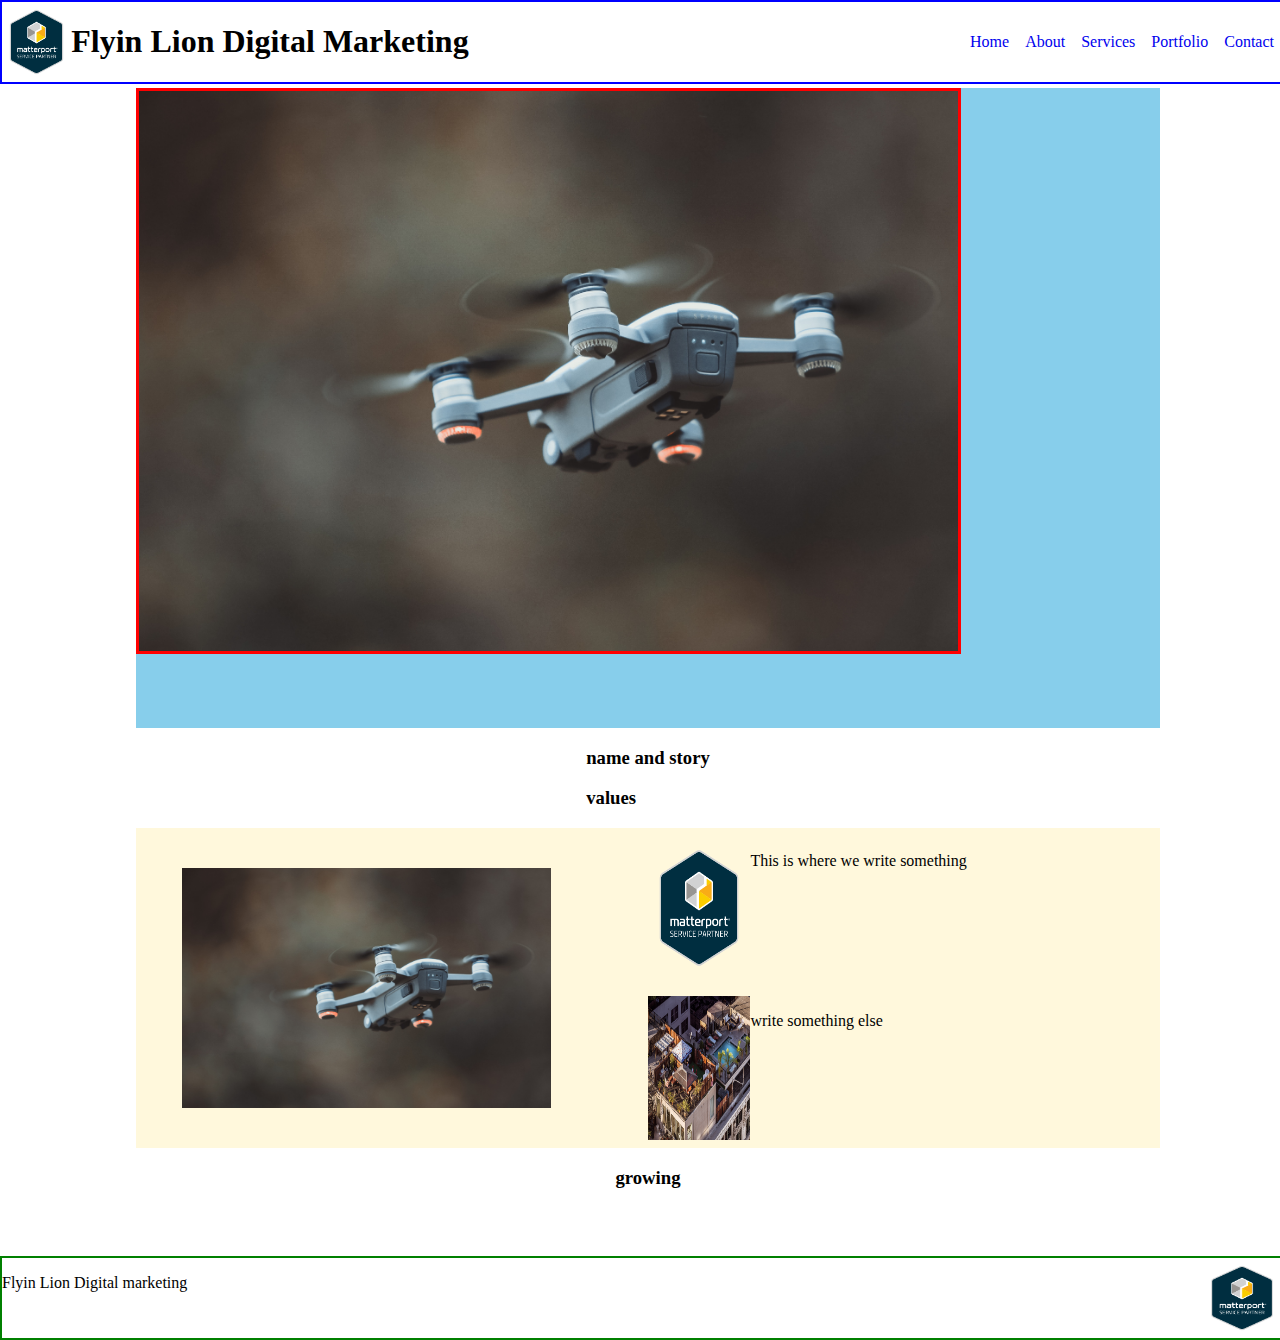
==== index.html @ 1e9777b6 "I have one day to finish this website" ====
<!DOCTYPE html>
<html lang="en" dir="ltr">
  <head>
    <meta charset="utf-8">
    <title>Flyin Lion Digital Marketing</title>
    <link rel="stylesheet" href="resources/style.css">
  </head>

  <body>
    <header>
      <div class="logohead">
        <img src="./resources/images/msplogo.png" alt="">
        <h1>Flyin Lion Digital Marketing</h1>
      </div>
      <nav>
        <a href="./index.html">Home</a>
        <a href="./about.html">About</a>
        <a href="./services.html">Services</a>
        <a href="./portfolio.html">Portfolio</a>
        <a href="./contact.html">Contact</a>
      </nav>
    </header>
    <div class="banner">
      <div class="slideshow" >
        <img class="mySlides" src="./resources/images/camera-drone-flying-724921.jpg" style="width:100%">
        <img class="mySlides" src="./resources/images/building-downtown-house-36362.jpg" style="width:100%">
        <img class="mySlides" src="./resources/images/beautifuldrive.jpg" style="width:100%">
      </div>

  <script>
  var myIndex = 0;
  carousel();

  function carousel() {
      var i;
      var x = document.getElementsByClassName("mySlides");
      for (i = 0; i < x.length; i++) {
         x[i].style.display = "none";
      }
      myIndex++;
      if (myIndex > x.length) {myIndex = 1}
      x[myIndex-1].style.display = "block";
      setTimeout(carousel, 2000); // Change image every 2 seconds
  }
  </script>
    </div>
    <div class="about">
      <h3>name and story</h3>
      <h3>values</h3>
    </div>
    <div class="services">
      <div class="servleft">
        <img src="./resources/images/camera-drone-flying-724921.jpg" alt="">

      </div>
      <div class="servright">
        <div class="node">
          <img src="./resources/images/msplogo.png" alt="">
          <p>This is where we write something</p>
        </div>
        <div class="node">
          <img src="./resources/images/building-downtown-house-36362.jpg" alt="">
          <p>write something else</p>
        </div>
      </div>

    </div>
    <div class="portfolio">
      <h3>growing</h3>
    </div>
    <div class="contact">

    </div>
  </body>
  <footer>
    <p>Flyin Lion Digital marketing</p>
    <img src="./resources/images/msplogo.png" alt="">
  </footer>


</html>
---- resources/style.css ----
header {position: fixed;
  width: 100%;
  display: flex;
  flex-direction: row;
  justify-content: space-between;
  height: 80px;
  border: 2px solid blue;
  background-color: white;
  z-index: 1;
  top: 0px;
  left: 0px;}

  header img{height: 80px;
  }

  .logohead{display: flex;
  flex-direction: row;}


  nav {display: flex;
  flex-direction: row;
  align-items: center;}

  a {text-decoration: none;
  margin: .5em;}






body{display: flex;
  flex-direction: column;
  align-items: center;
  position: relative;
  left: 0px;
  width: 100%;
  top: 80px;}


  .banner{position: relative;
    top: 0px;
    left: 0px;
    height: 40em;
    width: 80%;
    background-color: SkyBlue;}

    .slideshow{
      width:80%;
      height: 35em;
      border: 3px red solid;
      object-fit: contain;
    }

    .slideshow img{
      width: 100%;
      height: 100%;
      object-fit: cover;}


/* this is temporary */

  .webdesign{display: flex;
    flex-direction: column;}

  .webdesign  img{border: 3px solid black;
    margin-bottom: 3em;
    height: 45em;}

  .box{display: flex;
    width: 90%;
    position: relative;
    top: 8px;
    z-index: 0;
    justify-content: space-around;
    margin-bottom: 5em;}


  .polaroid{display: flex;
    flex-direction: column;
    width: 22.4em;
    height: 27.2em;
    padding-left: 1.2em;
    padding-right: 1.2em;
    padding-top: 1.6em;
    align-items: center;
    box-shadow: -.5em .5em 2em grey;
    transition: transform .5s;
    }


    .polaroid iframe, .polaroid img{
      width: 20em;
      height: 20em;
      }

    .polotext{width: 20em;
      height: 6em;}

    .polaroid:hover{
      transform: scale(1.1);
    }


  box2{display: flex;
    position: relative;
    top: 80px;
}


  .services{display: flex;
    justify-content: space-between;
    background-color: cornsilk;
    height: 20em;
    width: 80%;}

  .servleft{display: flex;
    align-items: center;
    justify-content: center;
    width: 45%;}

  .servleft img{width: 80%;}

  .servright{display: flex;
    flex-direction: column;
    width: 50%;
    justify-content: space-around;
    }

  .node{display: flex;
    flex-direction: row;
    height: 9em;}

  .node img{width: 20%;
    }

  footer{display: flex;
    flex-direction: row;
    position: relative;
    justify-content: space-between;
    width: 100%;
    height: 5em;
    border: green solid 2px;
    margin-top: 3em;
    left: -6px;  }

  footer img{
    width:5em;
    height: 5em;}
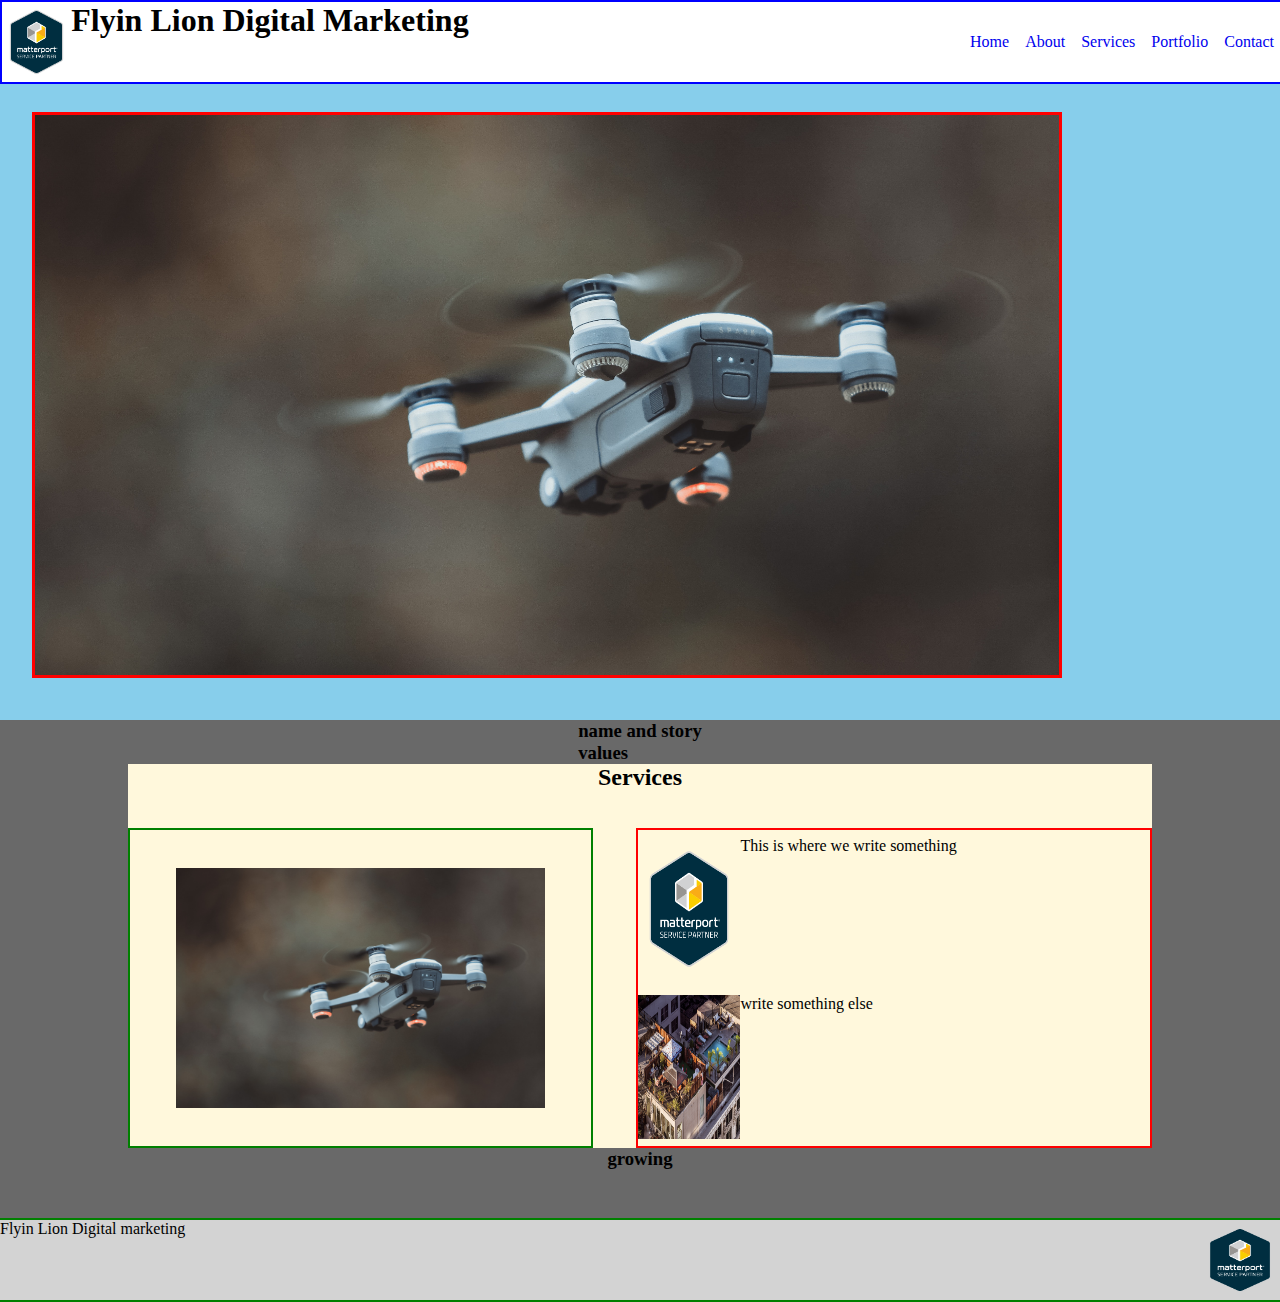
==== commit 54418c8f: "doing a little bit more" ====
--- a/index.html
+++ b/index.html
@@ -27,47 +27,57 @@
         <img class="mySlides" src="./resources/images/beautifuldrive.jpg" style="width:100%">
       </div>
 
-  <script>
-  var myIndex = 0;
-  carousel();
+      <script>
+        var myIndex = 0;
+        carousel();
 
-  function carousel() {
-      var i;
-      var x = document.getElementsByClassName("mySlides");
-      for (i = 0; i < x.length; i++) {
-         x[i].style.display = "none";
-      }
-      myIndex++;
-      if (myIndex > x.length) {myIndex = 1}
-      x[myIndex-1].style.display = "block";
-      setTimeout(carousel, 2000); // Change image every 2 seconds
-  }
-  </script>
+        function carousel() {
+          var i;
+          var x = document.getElementsByClassName("mySlides");
+          for (i = 0; i < x.length; i++) {
+            x[i].style.display = "none";
+          }
+          myIndex++;
+          if (myIndex > x.length) {myIndex = 1}
+          x[myIndex-1].style.display = "block";
+          setTimeout(carousel, 2000); // Change image every 2 seconds
+        }
+      </script>
+      <div class="">
+
+      </div>
     </div>
     <div class="about">
       <h3>name and story</h3>
       <h3>values</h3>
     </div>
-    <div class="services">
-      <div class="servleft">
-        <img src="./resources/images/camera-drone-flying-724921.jpg" alt="">
+    <div class="box2">
+      <div class="boxtitle">
+        <h2>Services</h2>
+      </div>
+      <div class="services">
+
+        <div class="servleft">
+          <img src="./resources/images/camera-drone-flying-724921.jpg" alt="">
+
+        </div>
+        <div class="servright">
+          <div class="node">
+            <img src="./resources/images/msplogo.png" alt="">
+            <p>This is where we write something</p>
+          </div>
+          <div class="node">
+            <img src="./resources/images/building-downtown-house-36362.jpg" alt="">
+            <p>write something else</p>
+          </div>
+        </div>
 
       </div>
-      <div class="servright">
-        <div class="node">
-          <img src="./resources/images/msplogo.png" alt="">
-          <p>This is where we write something</p>
-        </div>
-        <div class="node">
-          <img src="./resources/images/building-downtown-house-36362.jpg" alt="">
-          <p>write something else</p>
-        </div>
-      </div>
-
     </div>
     <div class="portfolio">
       <h3>growing</h3>
     </div>
+    
     <div class="contact">
 
     </div>
--- a/resources/style.css
+++ b/resources/style.css
@@ -1,3 +1,6 @@
+* { margin:0; padding:0; }
+
+
 header {position: fixed;
   width: 100%;
   display: flex;
@@ -35,14 +38,15 @@
   position: relative;
   left: 0px;
   width: 100%;
-  top: 80px;}
+  top: 80px;
+  background-color: dimgrey;}
 
-
+/* homepage*/
   .banner{position: relative;
     top: 0px;
     left: 0px;
     height: 40em;
-    width: 80%;
+    width: 100%;
     background-color: SkyBlue;}
 
     .slideshow{
@@ -50,6 +54,7 @@
       height: 35em;
       border: 3px red solid;
       object-fit: contain;
+      margin: 2em;
     }
 
     .slideshow img{
@@ -57,15 +62,57 @@
       height: 100%;
       object-fit: cover;}
 
+    .box2{display: flex;
+      flex-direction: column;
+      width: 80%;
+      align-items: center;
+      background-color: cornsilk;
+        }
+
+    .boxtitle{height: 4em;
+      justify-content: center;
+      align-items: center;}
+    .services{display: flex;
+      justify-content: space-between;
+      height: 20em;
+      width: 100%;}
+
+    .servleft{display: flex;
+      align-items: center;
+      justify-content: center;
+      width: 45%;
+      border: 2px green solid;}
+
+      .servleft img{width: 80%;}
+
+      .servright{display: flex;
+        flex-direction: column;
+        width: 50%;
+        justify-content: space-around;
+        border: 2px red solid;
+        }
+
+      .node{display: flex;
+        flex-direction: row;
+        height: 9em;}
+
+      .node img{width: 20%;
+        }
+
+
 
 /* this is temporary */
 
   .webdesign{display: flex;
     flex-direction: column;}
 
-  .webdesign  img{border: 3px solid black;
-    margin-bottom: 3em;
-    height: 45em;}
+    .webdesign  img{border: 3px solid black;
+      margin-bottom: 3em;
+      height: 45em;}
+
+
+
+/*portfolio page*/
 
   .box{display: flex;
     width: 90%;
@@ -75,23 +122,23 @@
     justify-content: space-around;
     margin-bottom: 5em;}
 
-
-  .polaroid{display: flex;
-    flex-direction: column;
-    width: 22.4em;
-    height: 27.2em;
-    padding-left: 1.2em;
-    padding-right: 1.2em;
-    padding-top: 1.6em;
-    align-items: center;
-    box-shadow: -.5em .5em 2em grey;
-    transition: transform .5s;
-    }
+    .polaroid{display: flex;
+      flex-direction: column;
+      width: 22.4em;
+      height: 27.2em;
+      padding-left: 1.2em;
+      padding-right: 1.2em;
+      padding-top: 1.6em;
+      align-items: center;
+      box-shadow: -.5em .5em 2em grey;
+      transition: transform .5s;
+      }
 
 
     .polaroid iframe, .polaroid img{
       width: 20em;
       height: 20em;
+      object-fit: cover;
       }
 
     .polotext{width: 20em;
@@ -102,37 +149,6 @@
     }
 
 
-  box2{display: flex;
-    position: relative;
-    top: 80px;
-}
-
-
-  .services{display: flex;
-    justify-content: space-between;
-    background-color: cornsilk;
-    height: 20em;
-    width: 80%;}
-
-  .servleft{display: flex;
-    align-items: center;
-    justify-content: center;
-    width: 45%;}
-
-  .servleft img{width: 80%;}
-
-  .servright{display: flex;
-    flex-direction: column;
-    width: 50%;
-    justify-content: space-around;
-    }
-
-  .node{display: flex;
-    flex-direction: row;
-    height: 9em;}
-
-  .node img{width: 20%;
-    }
 
   footer{display: flex;
     flex-direction: row;
@@ -142,7 +158,7 @@
     height: 5em;
     border: green solid 2px;
     margin-top: 3em;
-    left: -6px;  }
+    background-color: lightgrey;}
 
   footer img{
     width:5em;
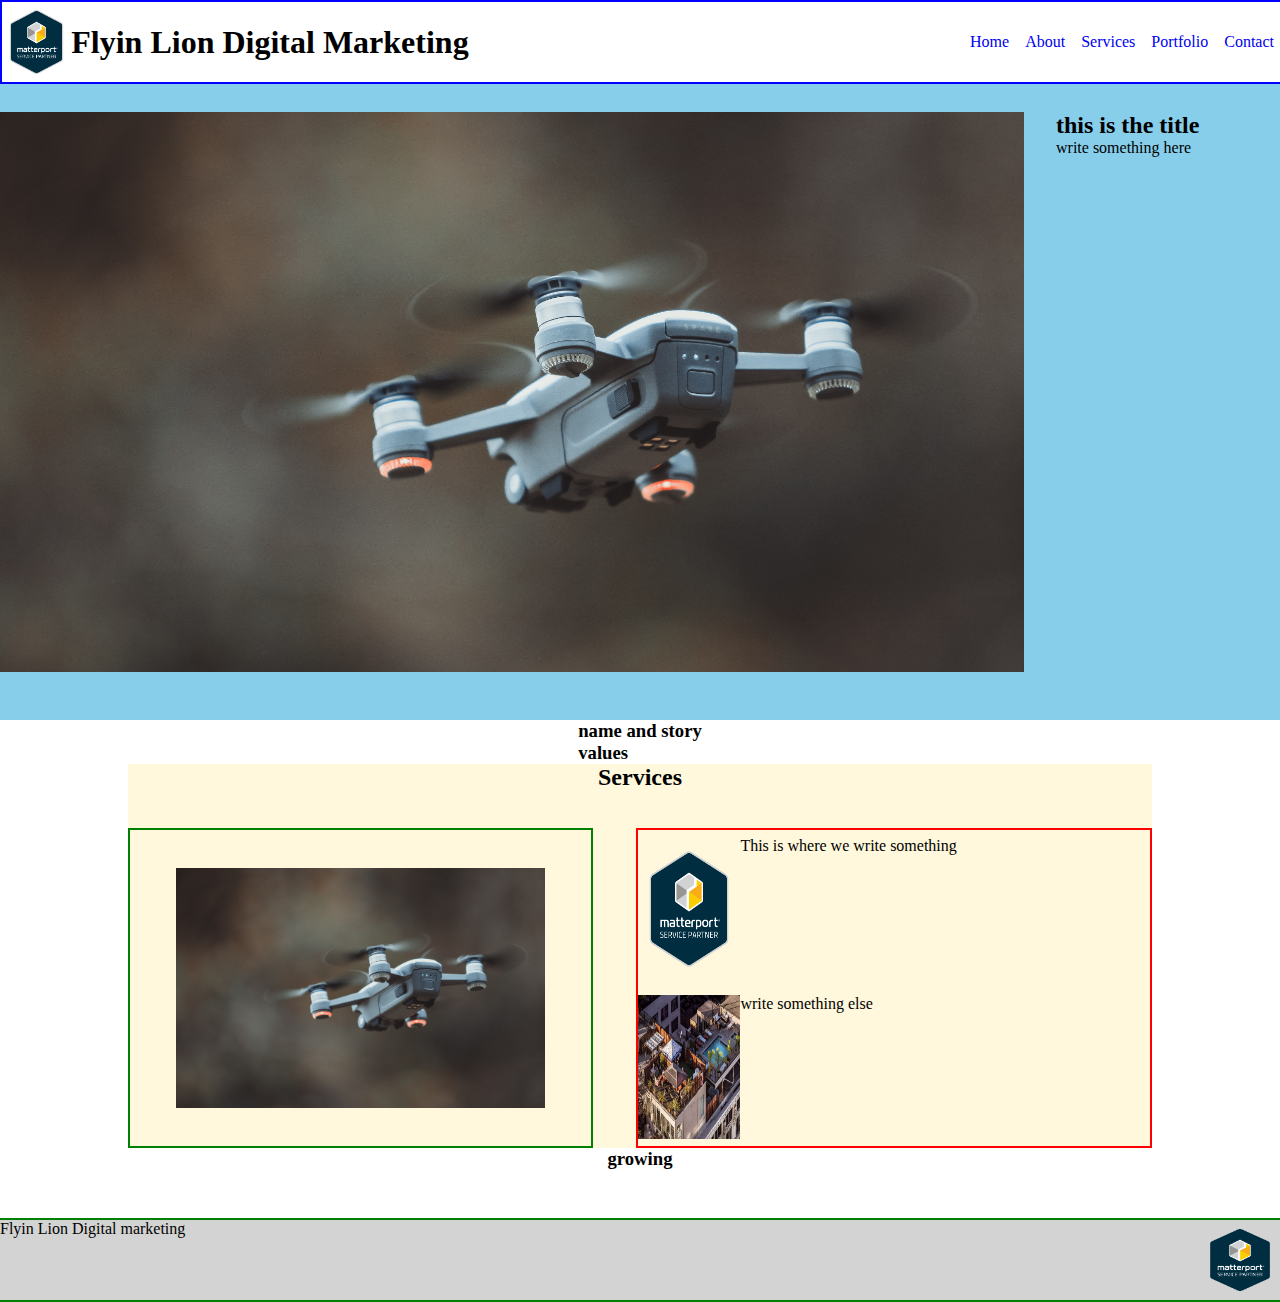
==== commit 9743ab42: "needs photos, paragraphs, some structure, typeface choice" ====
--- a/index.html
+++ b/index.html
@@ -43,9 +43,12 @@
           setTimeout(carousel, 2000); // Change image every 2 seconds
         }
       </script>
-      <div class="">
+      <div class="bnrtext">
+        <h2>this is the title</h2>
+        <p>write something here</p>
+      </div>
 
-      </div>
+
     </div>
     <div class="about">
       <h3>name and story</h3>
@@ -77,7 +80,7 @@
     <div class="portfolio">
       <h3>growing</h3>
     </div>
-    
+
     <div class="contact">
 
     </div>
--- a/resources/style.css
+++ b/resources/style.css
@@ -14,20 +14,22 @@
   left: 0px;}
 
   header img{height: 80px;
-  }
+    }
 
   .logohead{display: flex;
-  flex-direction: row;}
+    flex-direction: row;
+    align-items: center;}
 
 
   nav {display: flex;
-  flex-direction: row;
-  align-items: center;}
+    flex-direction: row;
+    align-items: center;}
 
   a {text-decoration: none;
-  margin: .5em;}
+    margin: .5em;
+    }
 
-
+  a:visited{color: black;}
 
 
 
@@ -38,24 +40,26 @@
   position: relative;
   left: 0px;
   width: 100%;
-  top: 80px;
-  background-color: dimgrey;}
+  top: 80px;}
+
 
 /* homepage*/
-  .banner{position: relative;
+  .banner{display: flex;
+    position: relative;
     top: 0px;
     left: 0px;
     height: 40em;
     width: 100%;
     background-color: SkyBlue;}
 
+    .bnrtext{margin: 2em;}
+
     .slideshow{
       width:80%;
       height: 35em;
-      border: 3px red solid;
       object-fit: contain;
-      margin: 2em;
-    }
+      margin-top: 2em;
+      margin-bottom: 2em;}
 
     .slideshow img{
       width: 100%;
@@ -72,6 +76,7 @@
     .boxtitle{height: 4em;
       justify-content: center;
       align-items: center;}
+
     .services{display: flex;
       justify-content: space-between;
       height: 20em;
@@ -114,13 +119,15 @@
 
 /*portfolio page*/
 
+
   .box{display: flex;
     width: 90%;
     position: relative;
     top: 8px;
     z-index: 0;
     justify-content: space-around;
-    margin-bottom: 5em;}
+    margin-bottom: 5em;
+    background-color: white;}
 
     .polaroid{display: flex;
       flex-direction: column;
@@ -132,6 +139,7 @@
       align-items: center;
       box-shadow: -.5em .5em 2em grey;
       transition: transform .5s;
+      background-color: white;
       }
 
 
@@ -146,7 +154,22 @@
 
     .polaroid:hover{
       transform: scale(1.1);
-    }
+      }
+
+    .banner2{display: flex;
+      height: 3em;
+      width: 80%;
+      background-color: cornsilk;
+      justify-content: center;
+      }
+
+/*Services*/
+
+  .vidnode{width:30%;}
+
+
+
+
 
 
 
@@ -160,6 +183,6 @@
     margin-top: 3em;
     background-color: lightgrey;}
 
-  footer img{
-    width:5em;
-    height: 5em;}
+    footer img{
+      width:5em;
+      height: 5em;}
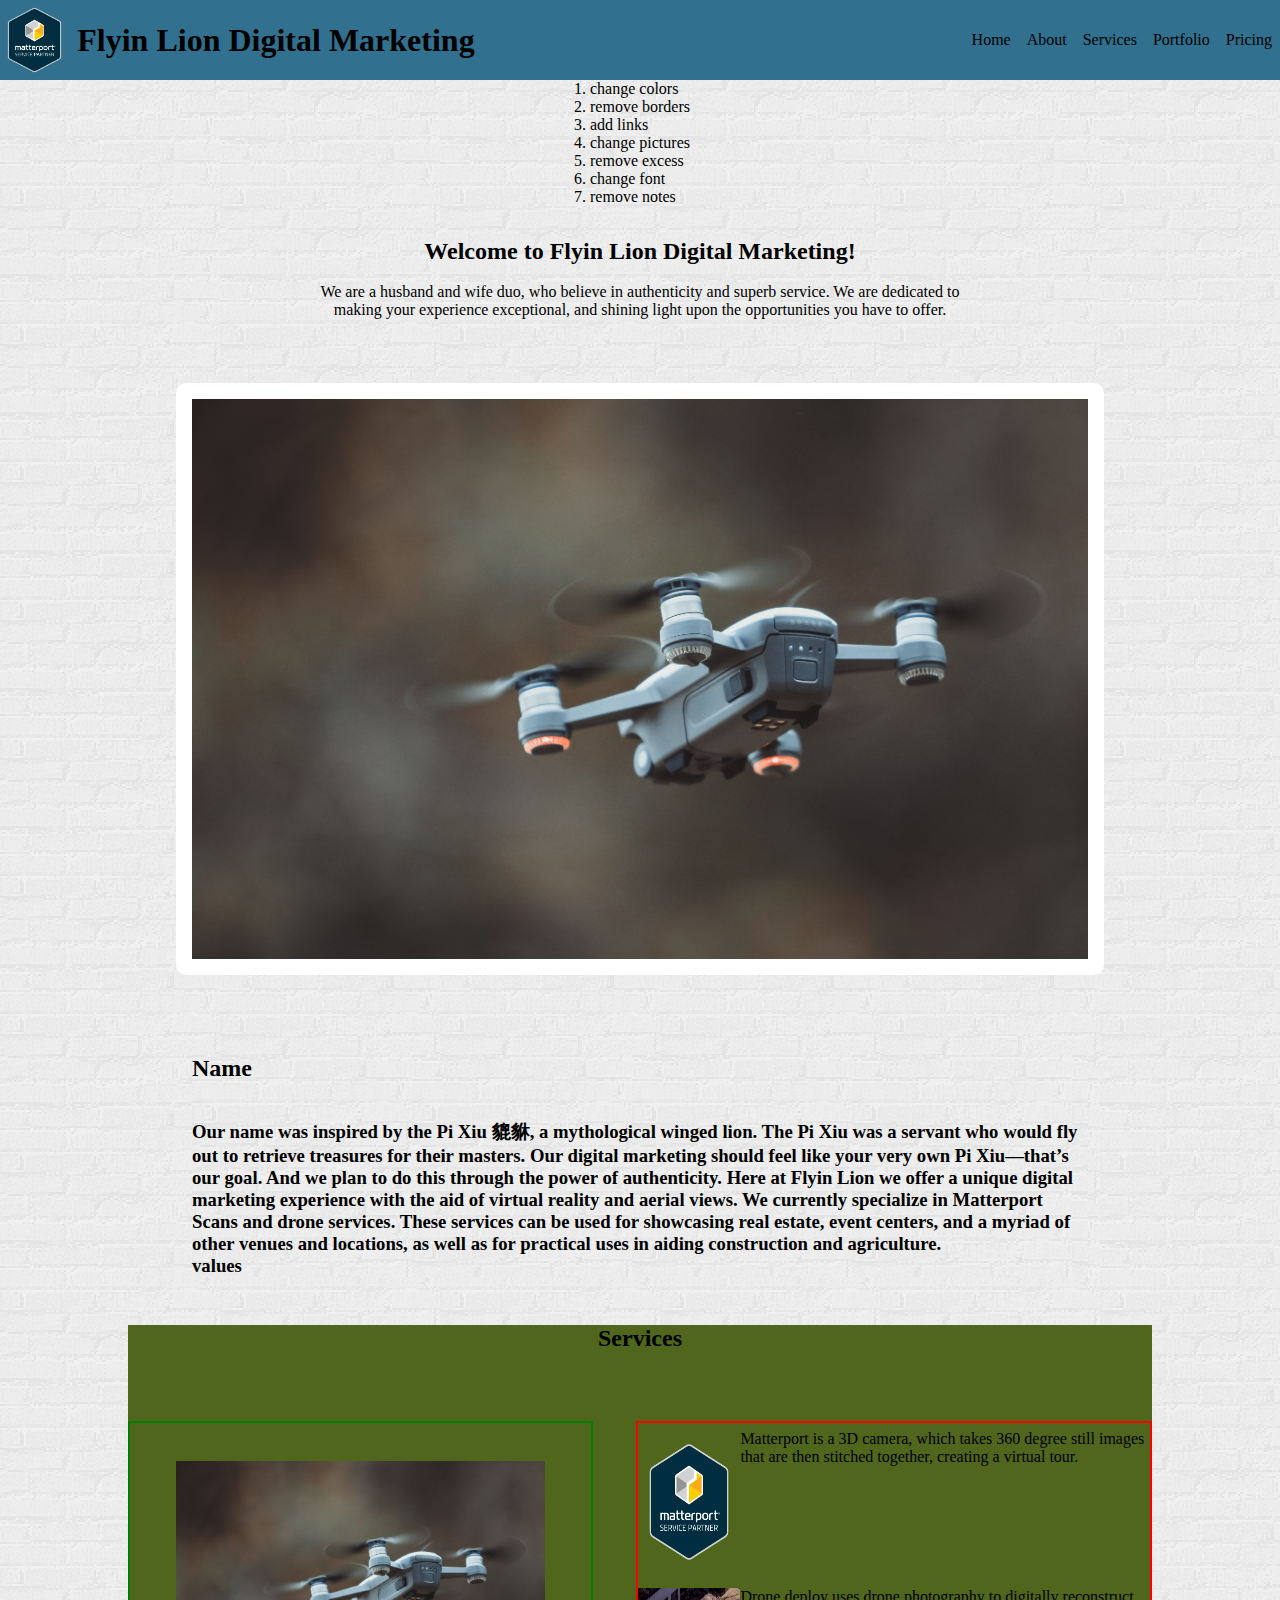
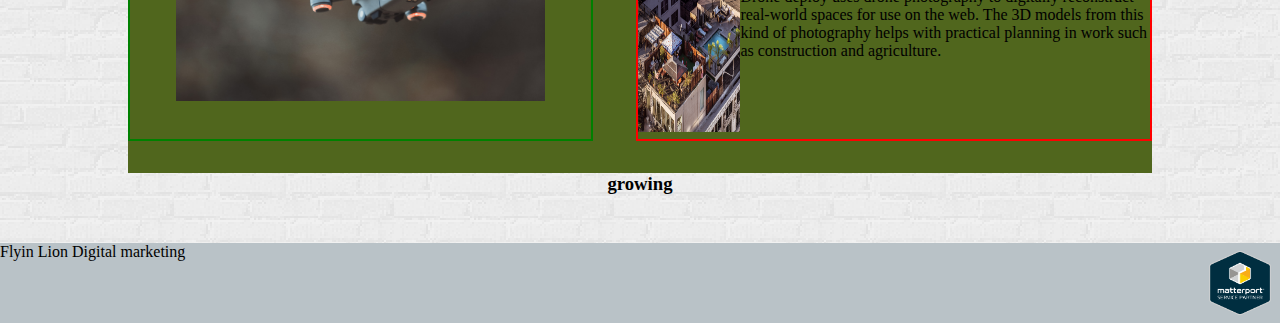
==== commit 2dcd87a1: "fix in the morning" ====
--- a/index.html
+++ b/index.html
@@ -7,20 +7,39 @@
   </head>
 
   <body>
+
     <header>
       <div class="logohead">
         <img src="./resources/images/msplogo.png" alt="">
-        <h1>Flyin Lion Digital Marketing</h1>
+        <a href="./index.html"><h1>Flyin Lion Digital Marketing</h1></a>
       </div>
       <nav>
         <a href="./index.html">Home</a>
         <a href="./about.html">About</a>
         <a href="./services.html">Services</a>
         <a href="./portfolio.html">Portfolio</a>
-        <a href="./contact.html">Contact</a>
+        <a href="./prices.html">Pricing</a>
       </nav>
     </header>
+
+    <div class="notes">
+      <ol>
+        <li>change colors</li>
+        <li>remove borders</li>
+        <li>add links</li>
+        <li>change pictures</li>
+        <li>remove excess</li>
+        <li>change font</li>
+        <li>remove notes</li>
+      </ol>
+    </div>
+
     <div class="banner">
+      <div class="bnrtext">
+        <h2>Welcome to Flyin Lion Digital Marketing!</h2>
+        <br>
+        <p>We are a husband and wife duo, who believe in authenticity and superb service. We are dedicated to making your experience exceptional, and shining light upon the opportunities you have to offer.</p>
+      </div>
       <div class="slideshow" >
         <img class="mySlides" src="./resources/images/camera-drone-flying-724921.jpg" style="width:100%">
         <img class="mySlides" src="./resources/images/building-downtown-house-36362.jpg" style="width:100%">
@@ -40,18 +59,20 @@
           myIndex++;
           if (myIndex > x.length) {myIndex = 1}
           x[myIndex-1].style.display = "block";
-          setTimeout(carousel, 2000); // Change image every 2 seconds
+          setTimeout(carousel, 4000); // Change image every 2 seconds
         }
       </script>
-      <div class="bnrtext">
-        <h2>this is the title</h2>
-        <p>write something here</p>
-      </div>
+
 
 
     </div>
     <div class="about">
-      <h3>name and story</h3>
+      <div class="boxtitle">
+        <h2>Name</h2>
+      </div>
+      <h3>Our name was inspired by the Pi Xiu 貔貅, a mythological winged lion. The Pi Xiu was a servant who would fly out to retrieve treasures for their masters. Our digital marketing should feel like your very own Pi Xiu—that’s our goal. And we plan to do this through the power of authenticity.
+        Here at Flyin Lion we offer a unique digital marketing experience with the aid of virtual reality and aerial views. We currently specialize in Matterport Scans and drone services. These services can be used for showcasing real estate, event centers, and a myriad of other venues and locations, as well as for practical uses in aiding construction and agriculture.
+      </h3>
       <h3>values</h3>
     </div>
     <div class="box2">
@@ -67,11 +88,12 @@
         <div class="servright">
           <div class="node">
             <img src="./resources/images/msplogo.png" alt="">
-            <p>This is where we write something</p>
+            <p>Matterport is a 3D camera, which takes 360 degree still images that are then stitched together, creating a virtual tour.
+            </p>
           </div>
           <div class="node">
             <img src="./resources/images/building-downtown-house-36362.jpg" alt="">
-            <p>write something else</p>
+            <p>Drone deploy uses drone photography to digitally reconstruct real-world spaces for use on the web. The 3D models from this kind of photography helps with practical planning in work such as construction and agriculture.</p>
           </div>
         </div>
 
--- a/resources/style.css
+++ b/resources/style.css
@@ -7,8 +7,7 @@
   flex-direction: row;
   justify-content: space-between;
   height: 80px;
-  border: 2px solid blue;
-  background-color: white;
+  background-color: #31708E;
   z-index: 1;
   top: 0px;
   left: 0px;}
@@ -30,7 +29,8 @@
     }
 
   a:visited{color: black;}
-
+  a:link{color: black;}
+  a:hover{color: white;}
 
 
 
@@ -40,26 +40,36 @@
   position: relative;
   left: 0px;
   width: 100%;
-  top: 80px;}
+  top: 80px;
+  background-image: url("./images/brickwall_@2X.png");
+  min-height: 80%;}
 
 
 /* homepage*/
   .banner{display: flex;
+    flex-direction: column;
     position: relative;
+    align-items: center;
     top: 0px;
     left: 0px;
-    height: 40em;
     width: 100%;
-    background-color: SkyBlue;}
-
-    .bnrtext{margin: 2em;}
+    background-color: inherit;
+    justify-content: space-between;}
+
+    .bnrtext{margin: 2em;
+    width: 50%;
+    text-align: center;
+    }
 
     .slideshow{
-      width:80%;
+      width:70%;
       height: 35em;
       object-fit: contain;
+      background-color: white;
       margin-top: 2em;
-      margin-bottom: 2em;}
+      margin-bottom: 2em;
+      padding: 1em;
+      border-radius: 10px;}
 
     .slideshow img{
       width: 100%;
@@ -70,8 +80,14 @@
       flex-direction: column;
       width: 80%;
       align-items: center;
-      background-color: cornsilk;
-        }
+      background-color:#50661d;
+        }
+
+    .about{display: flex;
+      flex-direction: column;
+      width: 70%;
+      background: inherit;
+      margin: 3em;}
 
     .boxtitle{height: 4em;
       justify-content: center;
@@ -80,7 +96,8 @@
     .services{display: flex;
       justify-content: space-between;
       height: 20em;
-      width: 100%;}
+      width: 100%;
+      margin: 2em;}
 
     .servleft{display: flex;
       align-items: center;
@@ -127,7 +144,7 @@
     z-index: 0;
     justify-content: space-around;
     margin-bottom: 5em;
-    background-color: white;}
+    background-color: inherit;}
 
     .polaroid{display: flex;
       flex-direction: column;
@@ -143,32 +160,43 @@
       }
 
 
-    .polaroid iframe, .polaroid img{
-      width: 20em;
-      height: 20em;
-      object-fit: cover;
-      }
-
-    .polotext{width: 20em;
-      height: 6em;}
-
-    .polaroid:hover{
-      transform: scale(1.1);
-      }
+      .polaroid img{
+        width: 20em;
+        height: 20em;
+        object-fit: cover;
+        }
+
+      .polotext{width: 20em;
+        height: 6em;}
+
+      .polaroid:hover{
+        transform: scale(1.1);
+        }
 
     .banner2{display: flex;
       height: 3em;
       width: 80%;
-      background-color: cornsilk;
+      background-color: inherit;
       justify-content: center;
+      margin: 3em;
       }
 
 /*Services*/
 
-  .vidnode{width:30%;}
-
-
-
+  .resources{display: flex;
+    flex-direction: column;
+    justify-content: center;
+    align-items: center;}
+
+
+
+
+
+
+/*Prices*/
+
+
+  table{width: 60%;}
 
 
 
@@ -179,9 +207,10 @@
     justify-content: space-between;
     width: 100%;
     height: 5em;
-    border: green solid 2px;
     margin-top: 3em;
-    background-color: lightgrey;}
+    background-color: #b9c2c7;
+
+    }
 
     footer img{
       width:5em;
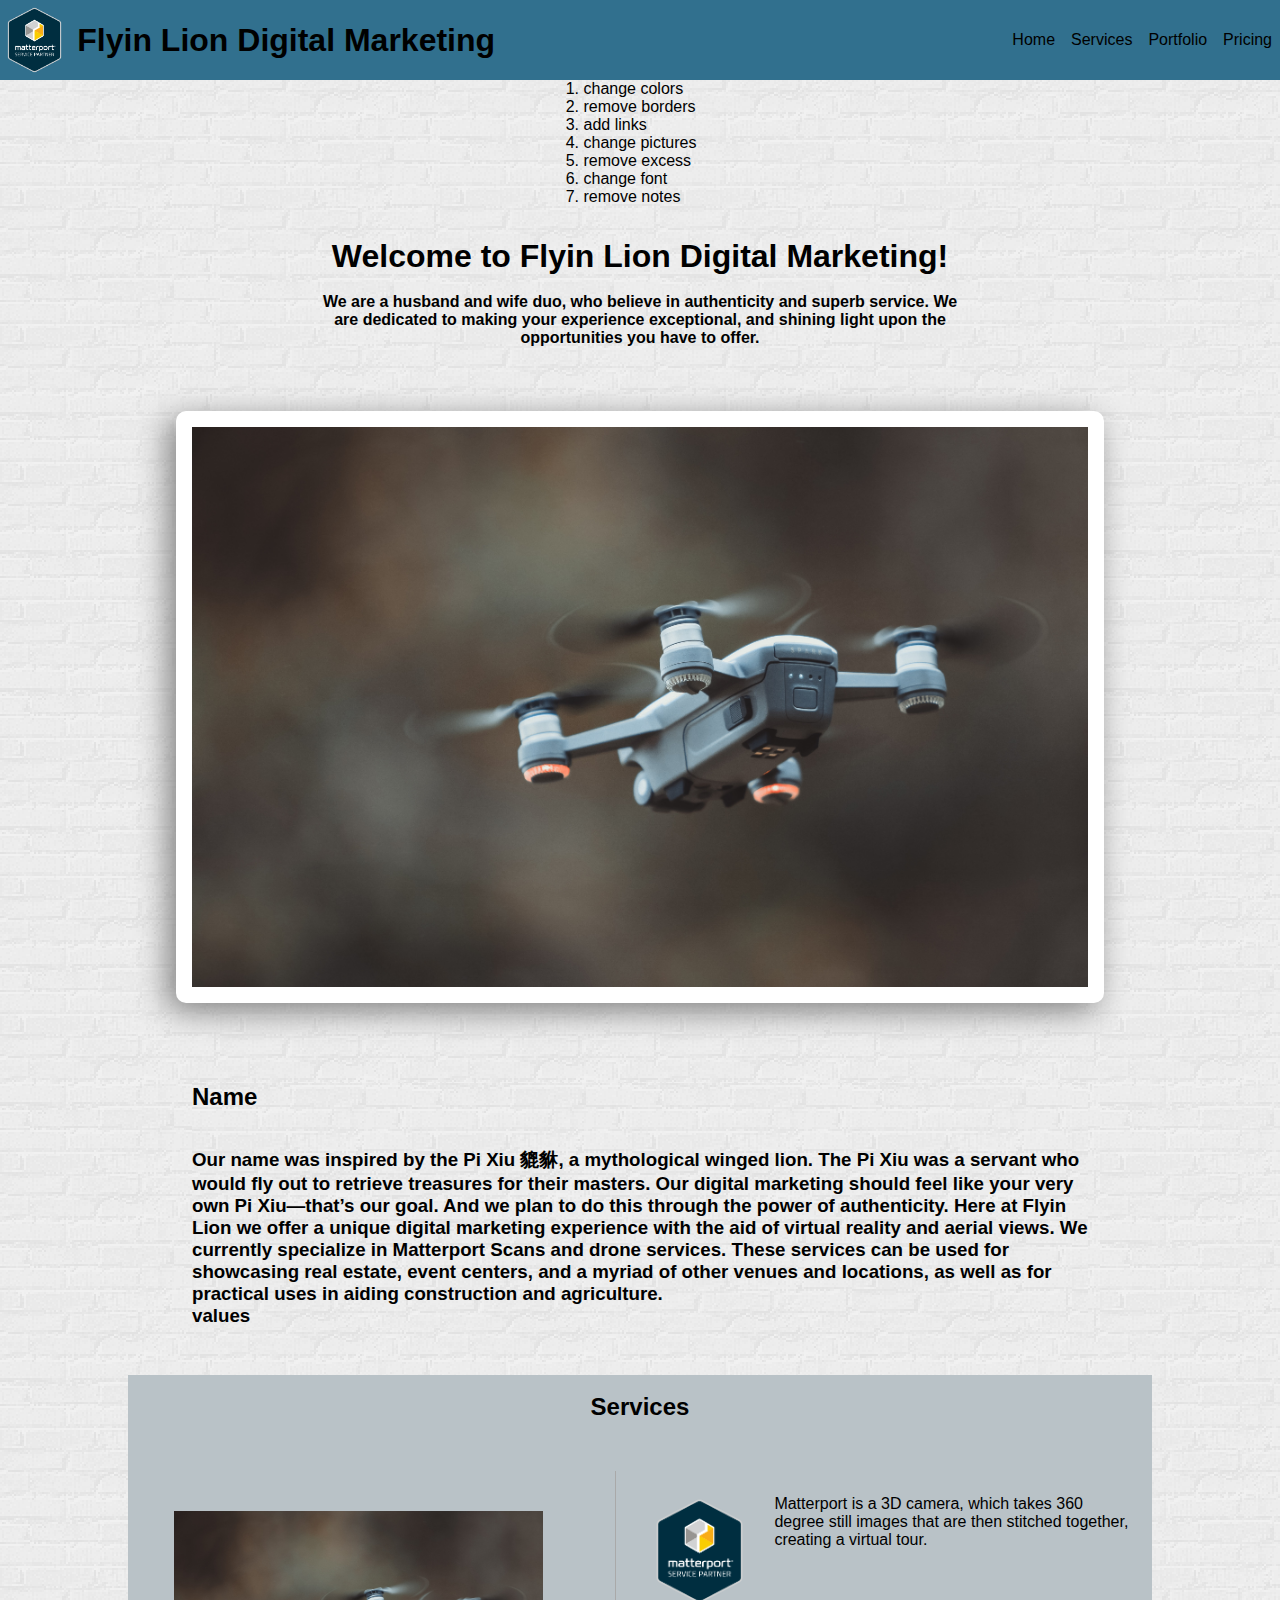
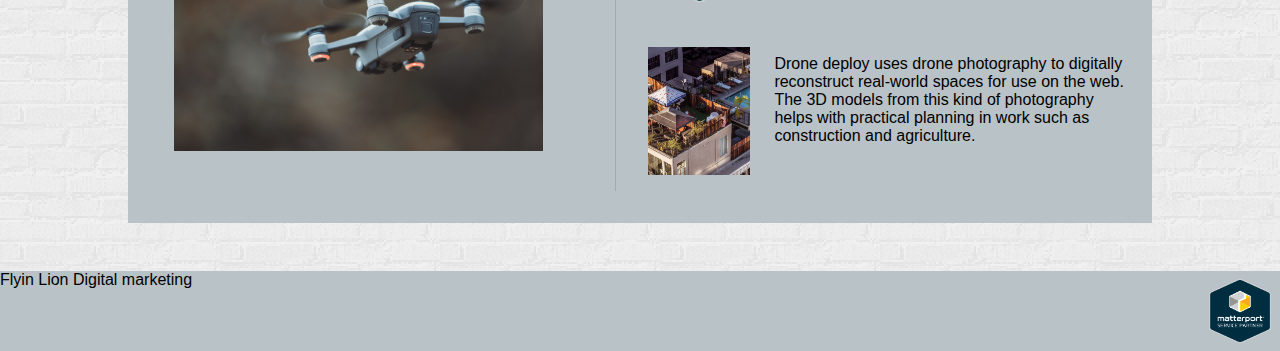
==== commit 52fc3f24: "final commit" ====
--- a/index.html
+++ b/index.html
@@ -15,7 +15,6 @@
       </div>
       <nav>
         <a href="./index.html">Home</a>
-        <a href="./about.html">About</a>
         <a href="./services.html">Services</a>
         <a href="./portfolio.html">Portfolio</a>
         <a href="./prices.html">Pricing</a>
@@ -36,9 +35,9 @@
 
     <div class="banner">
       <div class="bnrtext">
-        <h2>Welcome to Flyin Lion Digital Marketing!</h2>
+        <h1>Welcome to Flyin Lion Digital Marketing!</h1>
         <br>
-        <p>We are a husband and wife duo, who believe in authenticity and superb service. We are dedicated to making your experience exceptional, and shining light upon the opportunities you have to offer.</p>
+        <h4>We are a husband and wife duo, who believe in authenticity and superb service. We are dedicated to making your experience exceptional, and shining light upon the opportunities you have to offer.</h4>
       </div>
       <div class="slideshow" >
         <img class="mySlides" src="./resources/images/camera-drone-flying-724921.jpg" style="width:100%">
@@ -77,7 +76,7 @@
     </div>
     <div class="box2">
       <div class="boxtitle">
-        <h2>Services</h2>
+        <a href="./services.html"><h2>Services</h2></a>
       </div>
       <div class="services">
 
@@ -99,9 +98,7 @@
 
       </div>
     </div>
-    <div class="portfolio">
-      <h3>growing</h3>
-    </div>
+
 
     <div class="contact">
 
--- a/resources/style.css
+++ b/resources/style.css
@@ -1,4 +1,5 @@
-* { margin:0; padding:0; }
+* { margin:0; padding:0;
+  font-family: Helvetica;}
 
 
 header {position: fixed;
@@ -30,7 +31,6 @@
 
   a:visited{color: black;}
   a:link{color: black;}
-  a:hover{color: white;}
 
 
 
@@ -69,7 +69,9 @@
       margin-top: 2em;
       margin-bottom: 2em;
       padding: 1em;
-      border-radius: 10px;}
+      border-radius: 10px;
+      box-shadow: -.5em .5em 2em grey;
+}
 
     .slideshow img{
       width: 100%;
@@ -80,7 +82,7 @@
       flex-direction: column;
       width: 80%;
       align-items: center;
-      background-color:#50661d;
+      background-color:#b9c2c7;
         }
 
     .about{display: flex;
@@ -103,7 +105,7 @@
       align-items: center;
       justify-content: center;
       width: 45%;
-      border: 2px green solid;}
+      }
 
       .servleft img{width: 80%;}
 
@@ -111,7 +113,8 @@
         flex-direction: column;
         width: 50%;
         justify-content: space-around;
-        border: 2px red solid;
+        border-left: 1px darkgrey solid;
+        padding-left: 1.5em;
         }
 
       .node{display: flex;
@@ -119,8 +122,11 @@
         height: 9em;}
 
       .node img{width: 20%;
-        }
-
+        object-fit: cover;
+        margin: .5em;
+        }
+
+      .node p{margin: 1em;}
 
 
 /* this is temporary */
@@ -174,10 +180,12 @@
         }
 
     .banner2{display: flex;
+      flex-direction: column;
       height: 3em;
       width: 80%;
       background-color: inherit;
       justify-content: center;
+      align-items: center;
       margin: 3em;
       }
 
@@ -188,15 +196,31 @@
     justify-content: center;
     align-items: center;}
 
-
-
-
+    .listbox{display: flex;}
+
+    .list{
+      margin: 3em;
+    }
+
+    .servbox{width: 80%;
+    margin: 3em;}
 
 
 /*Prices*/
 
 
-  table{width: 60%;}
+  table{width: 60%;
+    border-collapse: collapse;}
+
+    td, th {
+    border: 1px solid #dddddd;
+    text-align: left;
+    padding: 8px;
+  }
+
+    tr:nth-child(even) {
+      background-color: #dddddd;
+    }
 
 
 
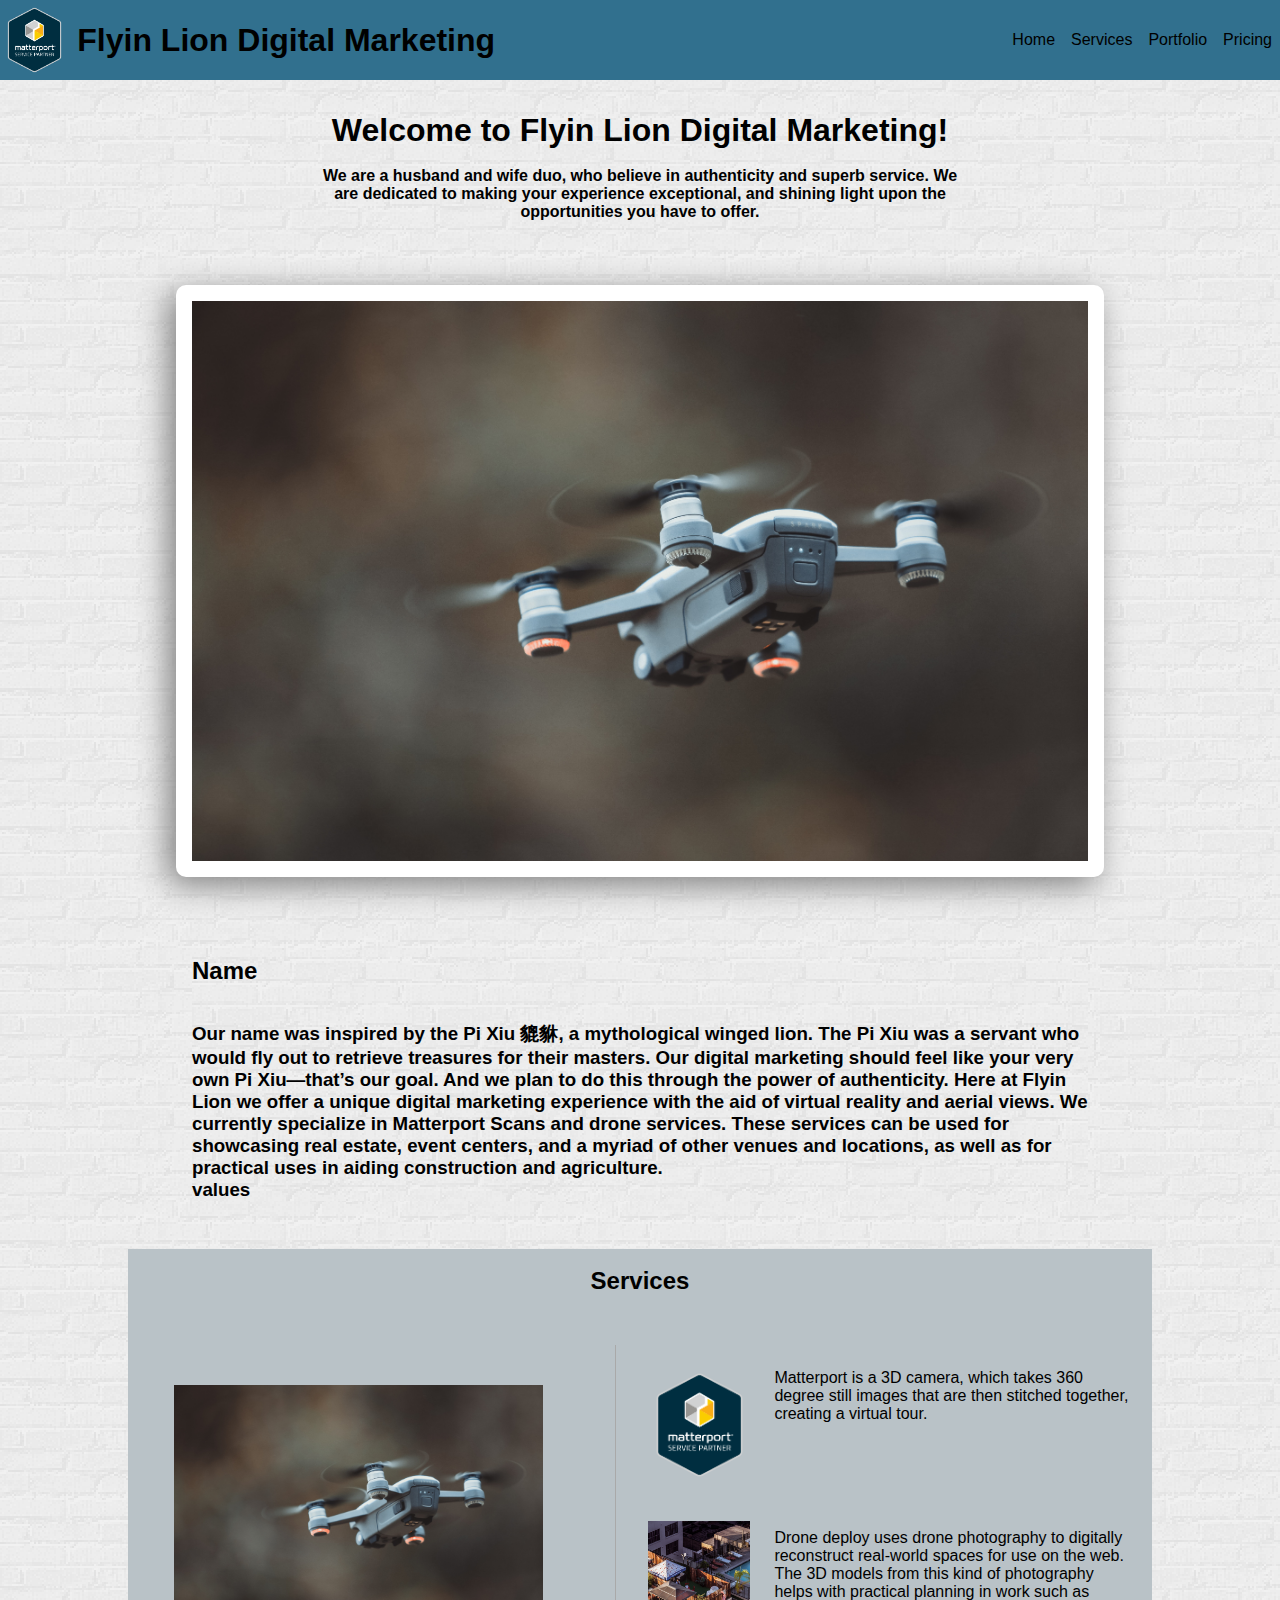
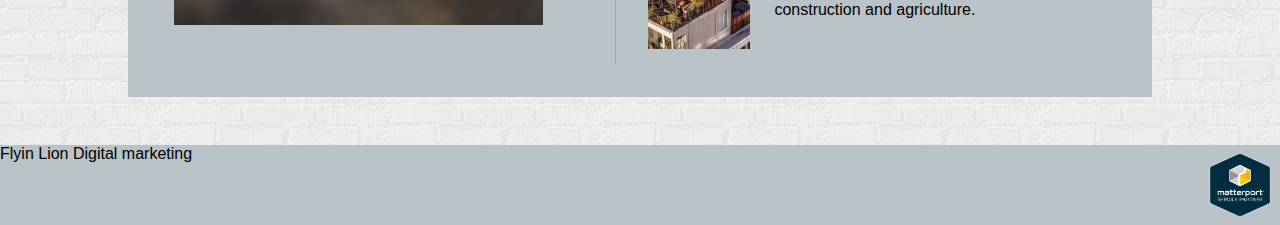
==== commit 9f688969: "real final commit" ====
--- a/index.html
+++ b/index.html
@@ -21,17 +21,7 @@
       </nav>
     </header>
 
-    <div class="notes">
-      <ol>
-        <li>change colors</li>
-        <li>remove borders</li>
-        <li>add links</li>
-        <li>change pictures</li>
-        <li>remove excess</li>
-        <li>change font</li>
-        <li>remove notes</li>
-      </ol>
-    </div>
+
 
     <div class="banner">
       <div class="bnrtext">
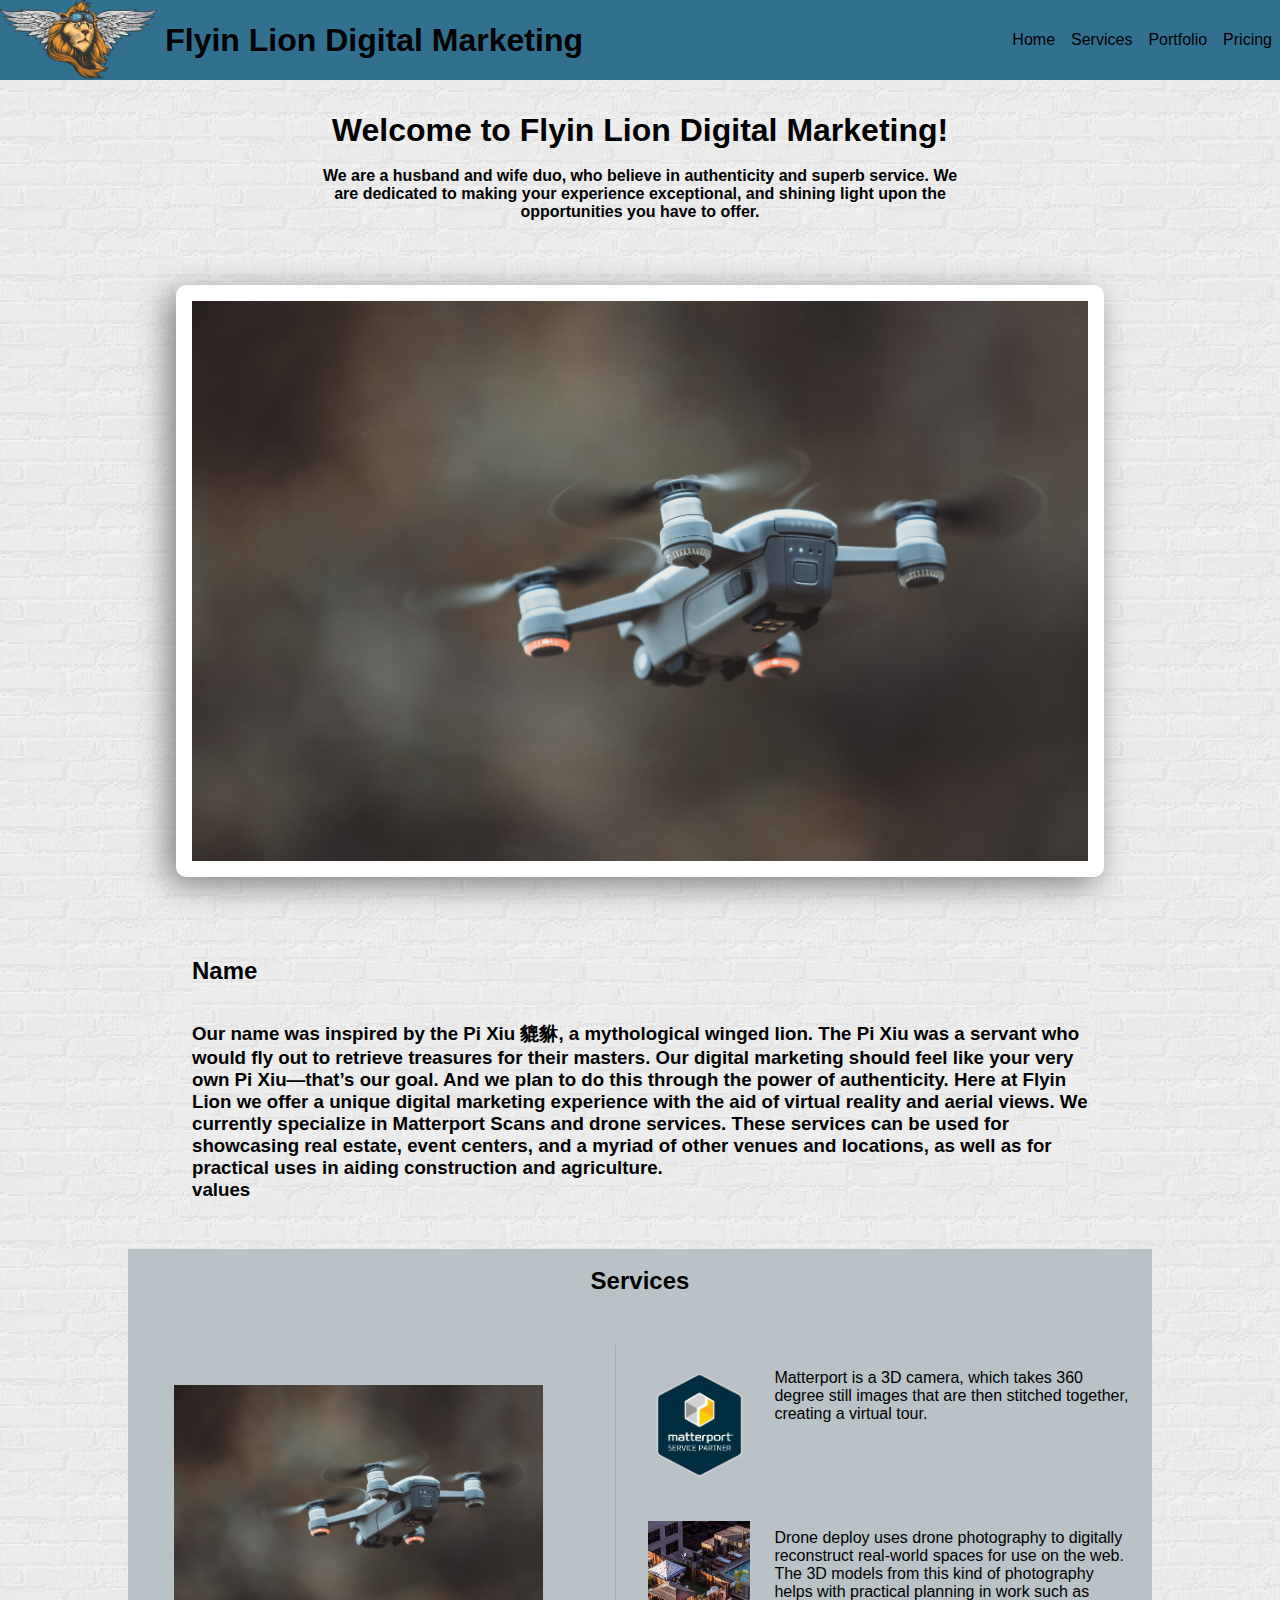
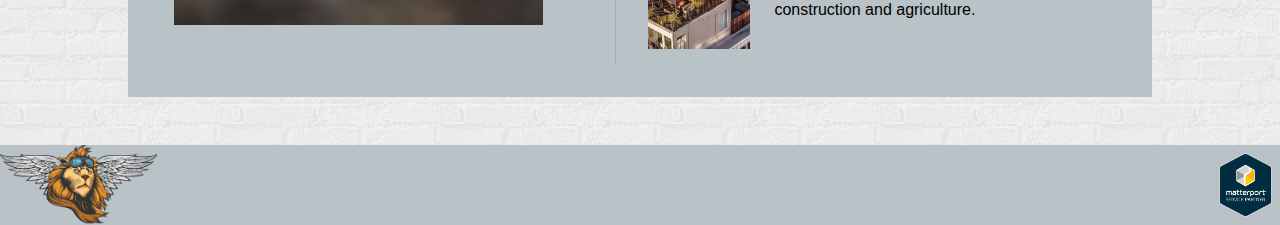
==== commit 5bc1a69c: "updates" ====
--- a/index.html
+++ b/index.html
@@ -10,7 +10,7 @@
 
     <header>
       <div class="logohead">
-        <img src="./resources/images/msplogo.png" alt="">
+        <img src="./resources/images/notext.png" alt="">
         <a href="./index.html"><h1>Flyin Lion Digital Marketing</h1></a>
       </div>
       <nav>
@@ -95,7 +95,7 @@
     </div>
   </body>
   <footer>
-    <p>Flyin Lion Digital marketing</p>
+    <img src="./resources/images/notext.png" alt="">
     <img src="./resources/images/msplogo.png" alt="">
   </footer>
 
--- a/resources/style.css
+++ b/resources/style.css
@@ -236,6 +236,6 @@
 
     }
 
-    footer img{
-      width:5em;
-      height: 5em;}
+    footer img{height: 5em;
+    opacity: 1;}
+  }
